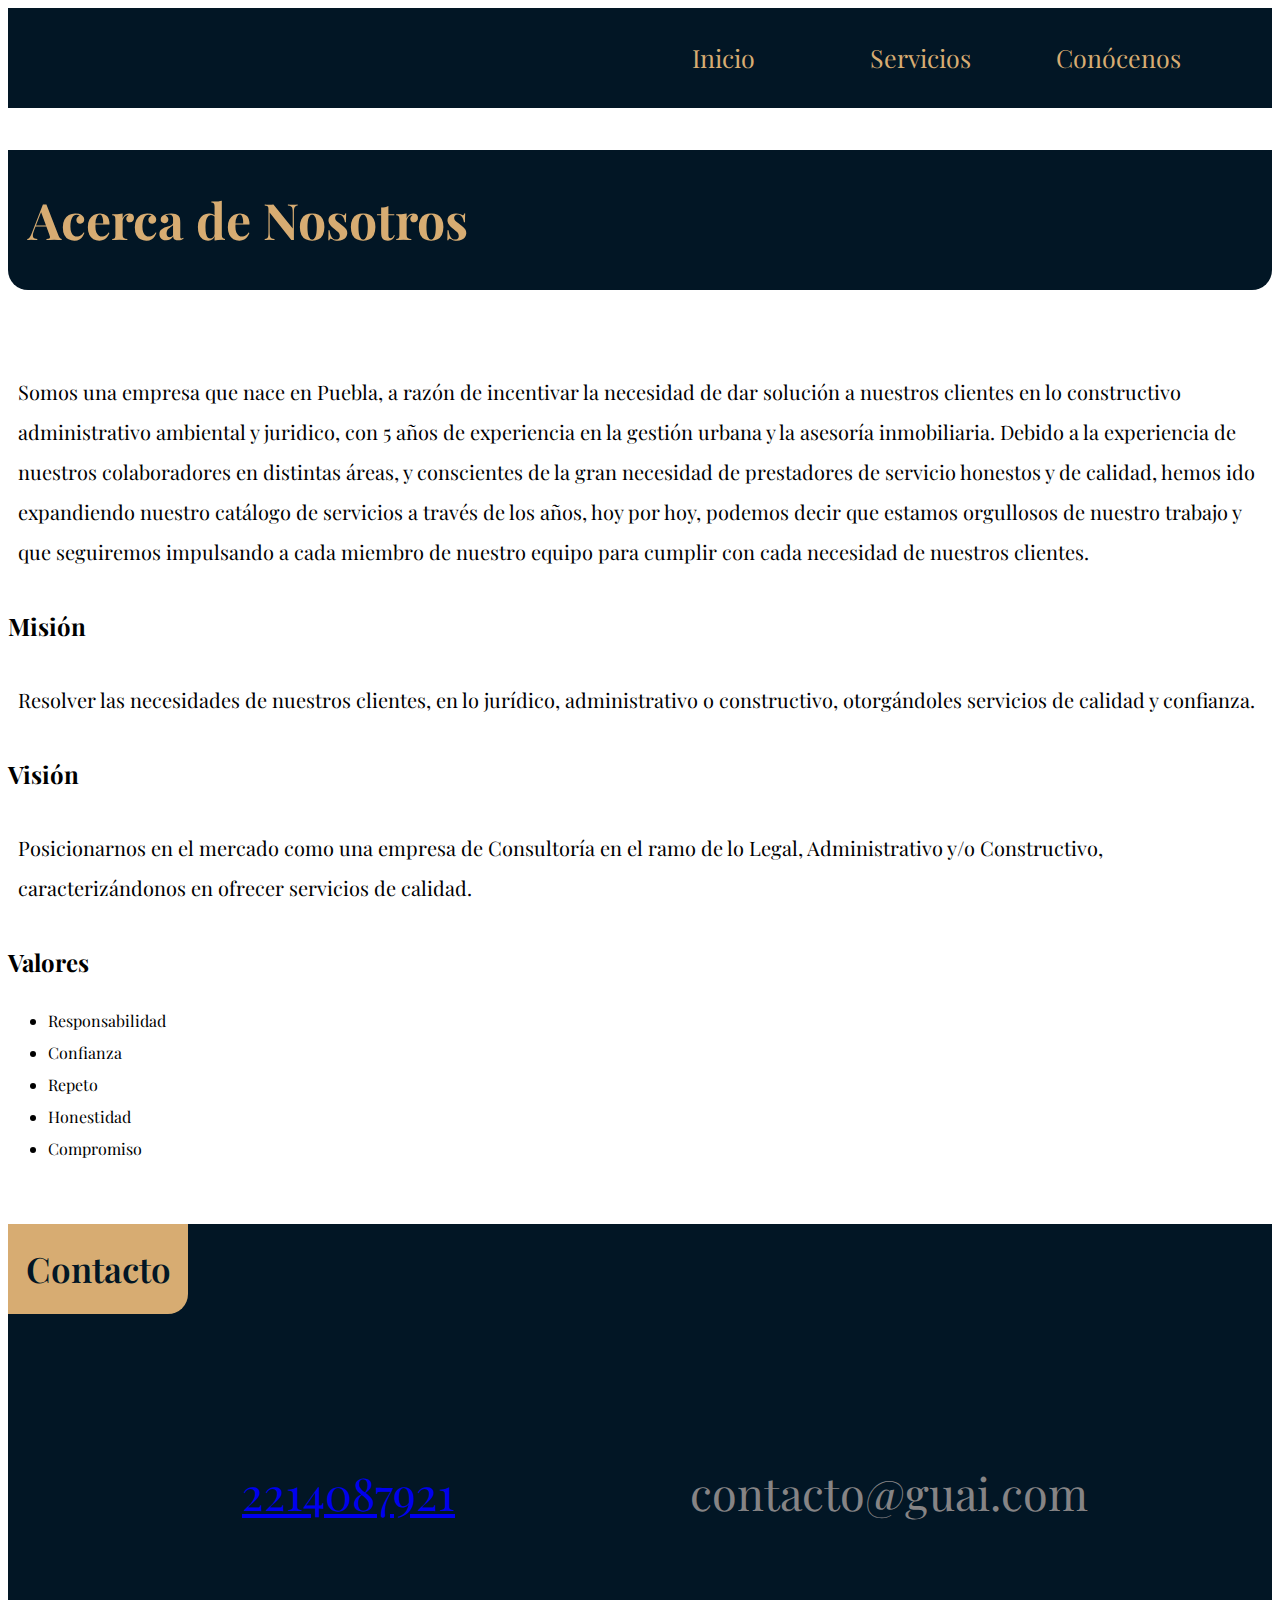
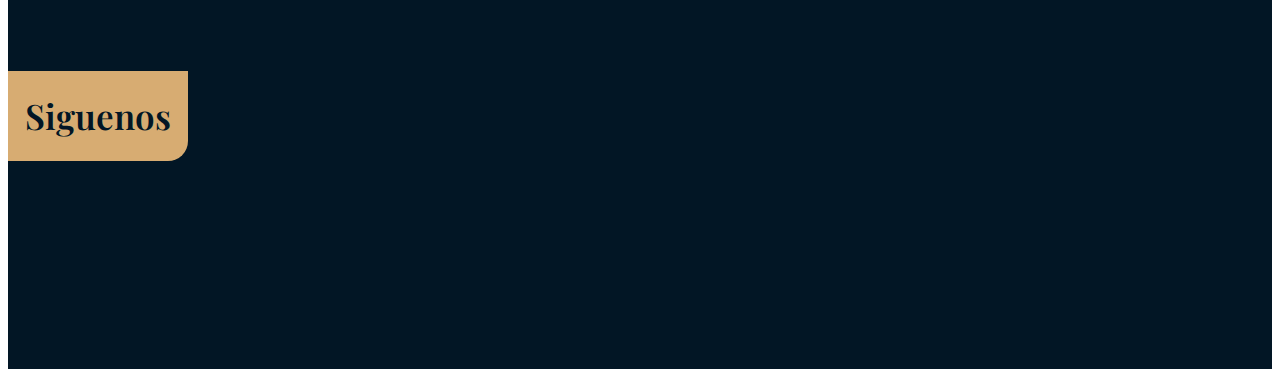
==== conocenos.html @ 185d6999 "primeros textos" ====
<!DOCTYPE html>
<html lang="es">
  <head>
    <meta charset="UTF-8" />
    <meta http-equiv="X-UA-Compatible" content="IE=edge" />
    <meta name="viewport" content="width=device-width, initial-scale=1.0" />
    <link rel="shortcut icon" href="img/logo.png" type="image/x-icon" />
    <!-- CSS -->
    <link rel="stylesheet" href="css/normalize.css" />
    <link rel="stylesheet" href="css/style.css" />
    <link rel="stylesheet" href="css/bootstrap.min.css" />
    <link rel="stylesheet" href="css/servicos.css" />
    <!-- Fuentes -->
    <link rel="preconnect" href="https://fonts.gstatic.com" />
    <link
      href="https://fonts.googleapis.com/css2?family=Playfair+Display:ital,wght@0,400;0,700;1,400&display=swap"
      rel="stylesheet"
    />
    <title>G.U.A.I</title>
  </head>
  <body>
    <div class="contenedor">
      <header class="cabezera">
        <div class="logo">
          <img src="img/logoWeb4.png" alt="" />
        </div>
        <div class="navegacion__menu">
          <a href="index.html">Inicio</a>
          <a href="servicios.html">Servicios</a>
          <a href="conocenos.html">Conócenos</a>
        </div>
        <nav class="navegacion">
          <a href="index.html">Inicio</a>
          <a href="servicios.html">Servicios</a>
          <a href="conocenos.html">Conócenos</a>
        </nav>
        <div class="hamburguer">
          <i class="fas fa-bars"></i>
        </div>
      </header>
      <main>
        
        <h2 class="sub-title"> Acerca de Nosotros</h2>
        <section class="acerca-de">
          <article class="acerca-de__article">
            <img class="acerca-de__img" src="img/logo.png" alt="">
            <p class="servicios__texto">
              Somos una empresa que nace en Puebla, a razón de incentivar la necesidad de dar solución a nuestros clientes en lo constructivo administrativo ambiental y juridico, con 5 años de experiencia en la gestión urbana y la asesoría inmobiliaria. Debido a la experiencia de nuestros colaboradores en distintas áreas, y conscientes de la gran necesidad de prestadores de servicio honestos y de calidad, hemos ido expandiendo nuestro catálogo de servicios a través de los años, hoy por hoy, podemos decir que estamos orgullosos de nuestro trabajo y que seguiremos impulsando a cada miembro de nuestro equipo para cumplir con cada necesidad de nuestros clientes. 
            </p>
          </article>
          <article class="acerca-de__article">
            <h2 class="acerca-de__title">Misión</h2>
            <p class="servicios__texto">
              Resolver las necesidades de nuestros clientes, en lo jurídico, administrativo o constructivo, otorgándoles servicios de calidad y confianza. 
            </p>
          </article>
          <article class="acerca-de__article">
            <h2 class="acerca-de__title">Visión</h2>
            <p class="servicios__texto">
              Posicionarnos en el mercado como una empresa de Consultoría en el ramo de lo Legal, Administrativo y/o Constructivo, caracterizándonos en ofrecer servicios de calidad. 
            </p>
          </article>

          <article class="acerca-de__article">
            <h2 class="acerca-de__title">Valores</h2>
            <ul class="acerca-de__ul">
              <li>Responsabilidad</li>
              <li>Confianza</li>
              <li>Repeto</li>
              <li>Honestidad</li>
              <li>Compromiso</li>
            </ul> 
          </article>
        </section>
      </main>
    </div>

    <footer class="footer">
      <div class="footer__contacto">
        <h5 class="footer__title">Contacto</h5>
        <div class="footer__mnsj">
          <div class="contacto-textos">
            <a href="https://wa.me/522214087921" target="_blank">
              <div class="whats">
                <i class="fab fa-whatsapp-square"></i>
                <p>2214087921</p>
              </div>
            </a>
            <div class="email">
              <i class="far fa-envelope"></i>
              <p>contacto@guai.com</p>
            </div>
          </div>
        </div>
        <div class="footer__contacto">
          <h5 class="footer__title">Siguenos</h5>
          <div class="footer__social">
            <a href="https://www.facebook.com/GUAI-100527392201822" target="_blank" id="target"><i class="fab fa-facebook-square"></i></a>
            <a href="https://www.instagram.com/guaigestoria/?hl=es-la" target="_blank"><i class="fab fa-instagram-square"></i></a>
            <a href="https://twitter.com/GUAI14994789" target="_blank"><i class="fab fa-twitter-square"></i></a>
          </div>
        </div>
      </div>
    </footer>

    <script
      src="https://kit.fontawesome.com/b107a8c5ef.js"
      crossorigin="anonymous"
    ></script>
    <script src="js/bootstrap.bundle.min.js"></script>
    <script src="js/app.js"></script>
  </body>
</html>
---- css/style.css ----
:root {
  --funete: "Playfair Display", serif;
  --azul: #393639;
  --grisOscuro: #545154;
  --grisClaro: #868485;
  --cuatro: #b68485;
  --dorado: #d7ac72;
  --fondo: #021625;
}
html {
  box-sizing: border-box;
  font-size: 62.5%; /* 1 rem = 10px */
}
*,
*:before,
*:after {
  box-sizing: inherit;
}

body {
  font-family: var(--fuente);
  font-size: 1.6rem;
  line-height: 2;
}

/* Generales */

/* .contenedor {
   margin: auto;
} */

/* Header */
.cabezera {
  display: grid;
  grid-template-columns: 1fr 1fr;
  align-items: center;
  width: 100%;
  height: 10rem;
  justify-content: space-evenly;
  background-color: rgba(2, 22, 37, 0.664);
  position: fixed;
  z-index: 25;
}

.logo img {
  width: 12rem;
  margin-left: 3rem;
}

/* menu hamburguesa */
.hamburguer {
  /* display: flex; */
  /*justify-content: flex-end; */
  margin-right: 4rem;
  font-size: 4rem;
  color: #d7ac72;
  position: absolute;
  margin-left: 80%;
}

.navegacion__menu {
  position: fixed;
  /* background-color: #021625c7; */
  background-color: rgba(215, 171, 114, 0.973);
  top: 10rem;
  right: 0rem;
  width: 100%;
  height: 100vh;
  display: flex;
  flex-direction: column;
  align-items: center;
  clip-path: circle(0% at 100% 0);
  transition: ease-in-out 0.5s;
}

.navegacion__menu a {
  font-size: 4rem;
  text-decoration: none;
  color: #021625d8; /* dorado */
  padding: 0;
  /* text-shadow: .2rem .2rem .5rem #b68485; ****here*** */
  /* text-shadow: .5rem .9rem 1rem #393639; */
  text-shadow: 0.2rem 0.2rem 0.9rem #021625;
  font-weight: 700;
  font-family: var(--funete);
  margin-top: 7rem;
}

.navegacion__menu a:hover {
  color: #393639;
  text-shadow: 1rem 1rem 0.5rem #000;
}

.menudos {
  -webkit-clip-path: circle(133.8% at 100% 0);
  clip-path: circle(133.8% at 100% 0);
}

.navegacion {
  display: none;
}

@media (min-width: 768px) {
  .logo {
    margin-left: 7rem;
  }
  .hamburguer {
    display: none;
  }
  .navegacion {
    display: grid;
    grid-template-columns: repeat(3, 1fr);
    justify-items: center;
    gap: 3rem;
    margin-right: 7rem;
  }

  .navegacion>a {
    color: #d7ac72;
    font-size: 2.5rem;
    text-decoration: none;
  } 

  .navegacion>a:hover {
    color: var(--grisClaro);
  }
    
}


/* Carrusel */
.carousel img {
  height: 100vh;
}

.carousel__textos {
  position: absolute;
  top: 20rem;
  display: grid;
  grid-template-rows: 1fr 1fr;
  text-align: center;
  row-gap: 3rem;
  padding: 2rem;
}
.carousel__title {
  /* position: absolute;
  top: 20rem; */
  font-size: 5rem;
  font-family: var(--funete);
  text-align: center;
  color: #fff;
  text-shadow: 2px 2px 4px var(--fondo);
}

.carousel__texto {
  color: #fff;
  font-size: 3rem;
  text-align: center;
}

@media (min-width: 500px) {
  .carousel__textos {
    padding: 0 10rem 0 10rem;
  }
    
}

@media (min-width: 760px) {
    .carousel__textos {
      padding: 0rem 20rem 0rem 15rem;
    }
}

@media (min-width: 990px) {
  .carousel__textos {
    padding: 8rem 20rem 0rem 30rem;
    text-align: center;
  }
    
}

/* Cards SERVICIOS */
.contenedor-main {
  /* max-width: 120rem; */
  margin: auto;
  font-family: var(--funete);
}
.sub-title {
  color: var(--dorado);
  font-size: 5rem;
  padding: 2rem;
  background-color: var(--fondo);
  border-radius: 0px 0px 2rem 2rem;
  margin-bottom: 2rem;
}

.cards {
  /* contenedor de la sección */
  max-width: 120rem;
  margin: auto;
  text-align: center;
  padding-bottom: 3rem;
}

.cards__contenedor {
  display: flex;
  flex-wrap: wrap;
  gap: 2rem;
}

.cards__card {
  width: 30rem;
  margin: auto;
  background-color: #fff;
  border-radius: 1rem;
  box-shadow: 0.5rem 0.5rem 1rem #393639;
}

.cards__icon {
  font-size: 8rem;
  padding: 4rem;
  margin-top: 2rem;
  background-color: #393639;
  color: #d7ac72;
  border-radius: 50%;
}

.card__title {
  background-color: var(--fondo);
  color: var(--dorado);
  border-radius: 3.5rem 0rem 3.5rem;
  height: 5rem;
  margin-top: 2rem;
  padding-top: 1rem;
  font-size: 2.5rem;
}

.card__listas {
  display: grid;
  grid-template-rows: repeat(3, 5rem);
  align-items: center;
  justify-items: center;
  font-size: 2rem;
  padding: 1rem 0rem 2rem 0rem;
  color: var(--grisOscuro);
}

/* resumen */
.resumen {
  background-image: url(../img/fauxels.jpg);
  background-size: cover;
  text-align: center;
}

.sub-title__resumen {
  max-width: 120rem;
  margin: auto;
}

.resumen__contenedor {
  display: flex;
  flex-wrap: wrap;
  align-content: center;
  justify-content: center;
  gap: 2rem;
}

.resumen__item {
  width: 30rem;
  font-size: 10rem;
  color: #fff;
  text-shadow: 0.5rem 0.5rem 1rem #393639;
}

.resumen__item:hover {
    color: var(--dorado);
}

.resumen__item p {
  font-size: 3rem;
  font-weight: 600;
  text-shadow: 0.5rem 0.5rem 1rem #393639;
}

/* Nuestros clientes */
.clientes {
    max-width: 120rem;
    margin: auto;
}

.clientes__cards {
  display: flex;
  flex-wrap: wrap;
  margin: 3rem;
  gap: 2rem;
}

.cliente__card {
  display: grid;
  grid-template-columns: 1fr 3fr;
  justify-content: center;
  width: 37rem;
  margin: auto;
  border-radius: 1rem;
  box-shadow: 0.5rem 0.5rem 1rem #393639;
  text-align: center;
}

.cliente__foto {
  width: 15rem;
  border-radius: 50%;
  margin: 1rem;
  border: 5px solid #d7ac72;
  align-items: center;
}

.cliente__nombre {
  color: #d7ac72;
  background-color: #021625;
  font-size: 2.5rem;
  padding: 1rem;
  border-radius: 0 1rem 0 1rem;
}

.cliente__opinion {
  font-size: 2rem;
}

.cliente__opinion span {
  color: #d7ac72;
  font-weight: bold;
}
/* FOOTER */
.footer {
  background-color: var(--fondo);
  color: #fff;
  font-size: 5rem;
}

/* .footer__contacto {
  
} */

.footer__title {
  width: 18rem;
  font-size: 3.5rem;
  padding: 1rem;
  background-color: #d7ac72;
  color: var(--fondo);
  font-weight: 600;
  text-align: center;
  border-radius: 0 0 2rem;
}

.footer__social {
  display: flex;
  flex-wrap: wrap;
  align-content: center;
  justify-content: space-evenly;
  gap: 4rem;
  height: 15rem;
}

.footer__social i{
  color: var(--grisClaro);
  font-size: 8rem;
}

.footer__social i:hover,
.whats:hover,
.email:hover {
  color: var(--dorado);
} 

.footer__mnsj {
  display: grid;
  /* grid-template-columns: 1fr 1fr; */
  font-size: 4rem;
  align-items: center;
  justify-content: center;
  gap: 2rem;
  color: var(--grisClaro);
  padding: 3rem;
  font-size: 4.5rem;
  text-align: center;
} 

.footer__mnsj i {
  font-size: 7rem;
  padding: 0;
  margin: 0;
}


@media (min-width: 500px) {
  .footer__social i{
    font-size: 10rem;
  }

  .whats,
  .email {
    display: flex;
    flex-direction: row;
    gap: 5rem;
  }
}

@media (min-width: 975px) {
  .contacto-textos {
    display: grid;
    grid-template-columns: 1fr 1fr;
  }
    
}
/* .navegacion {
    para pantallas grandes
    display: flex;    
    flex-direction: column;
} */

/* .navegacion a {
    text-decoration: none;
    font-size: 2rem;
    color: var(--grisOscuro);
} */
---- css/servicos.css ----
:root {
  --funete: "Playfair Display", serif;
  --azul: #393639;
  --grisOscuro: #545154;
  --grisClaro: #868485;
  --cuatro: #b68485;
  --dorado: #d7ac72;
  --fondo: #021625;
}

body{
    font-family: var(--funete);
}

.main-servicios {
    max-width: 120rem;
    margin: auto;
}
.cabezera {
    position: relative;
    background-color: var(--fondo);
}

.resumen__item>a  {
    color: #fff;
    text-shadow: .2rem .2rem 1rem #d7ac72;
}

.resumen__item>a:hover {
    color: var(--dorado);
}

.resumen__item--p {
    text-decoration: none;
}
.servicios {
    display: grid;
    /* grid-template-rows: 1fr 2fr 1fr 1fr; */
    justify-items: center;
    align-items: center;
    gap: 2rem;
    color: var(--grisOscuro);
    text-align: center;
}


.servicios__titulo {
    font-size: 4rem;
}

.servicios__img {
    width: 80%;
  /*   height: 60vh; */
    border-radius: .5rem;
    box-shadow: .5rem .5rem 2rem #021625;
}

.servicios__texto {
    font-size: 2rem;
    padding: 1rem;
}

.resumen_lista li{
    font-size: 2rem;
    margin:  2rem;
}

.btn__contacto {
    background-color: var(--fondo);
    font-size: 2.5rem;
    color: #868485;
    width: 20rem;
    padding: 2rem;
    margin-bottom: 2rem;
    /* border-bottom: .5rem solid #393639; */
    box-shadow: .5rem .5rem .5rem #999;
    border-radius: 1rem;
}

.btn__contacto>a {
    text-decoration: none;
    color: var(--grisClaro);
}

.btn__contacto>a:hover{
    color: #d7ac72;
    
}

.line {
    height: 1rem;
    width: 30rem;
    margin: 3rem auto;
}

@media (min-width: 768px) {
    .servicios {
        grid-template-columns: 1fr 1fr;
    }
    .servicios__img {
        grid-column: 1 /2;
        grid-row: 1 / 4;
    }

    .btn__contacto {
        grid-column: 2 / 3;
    }
}
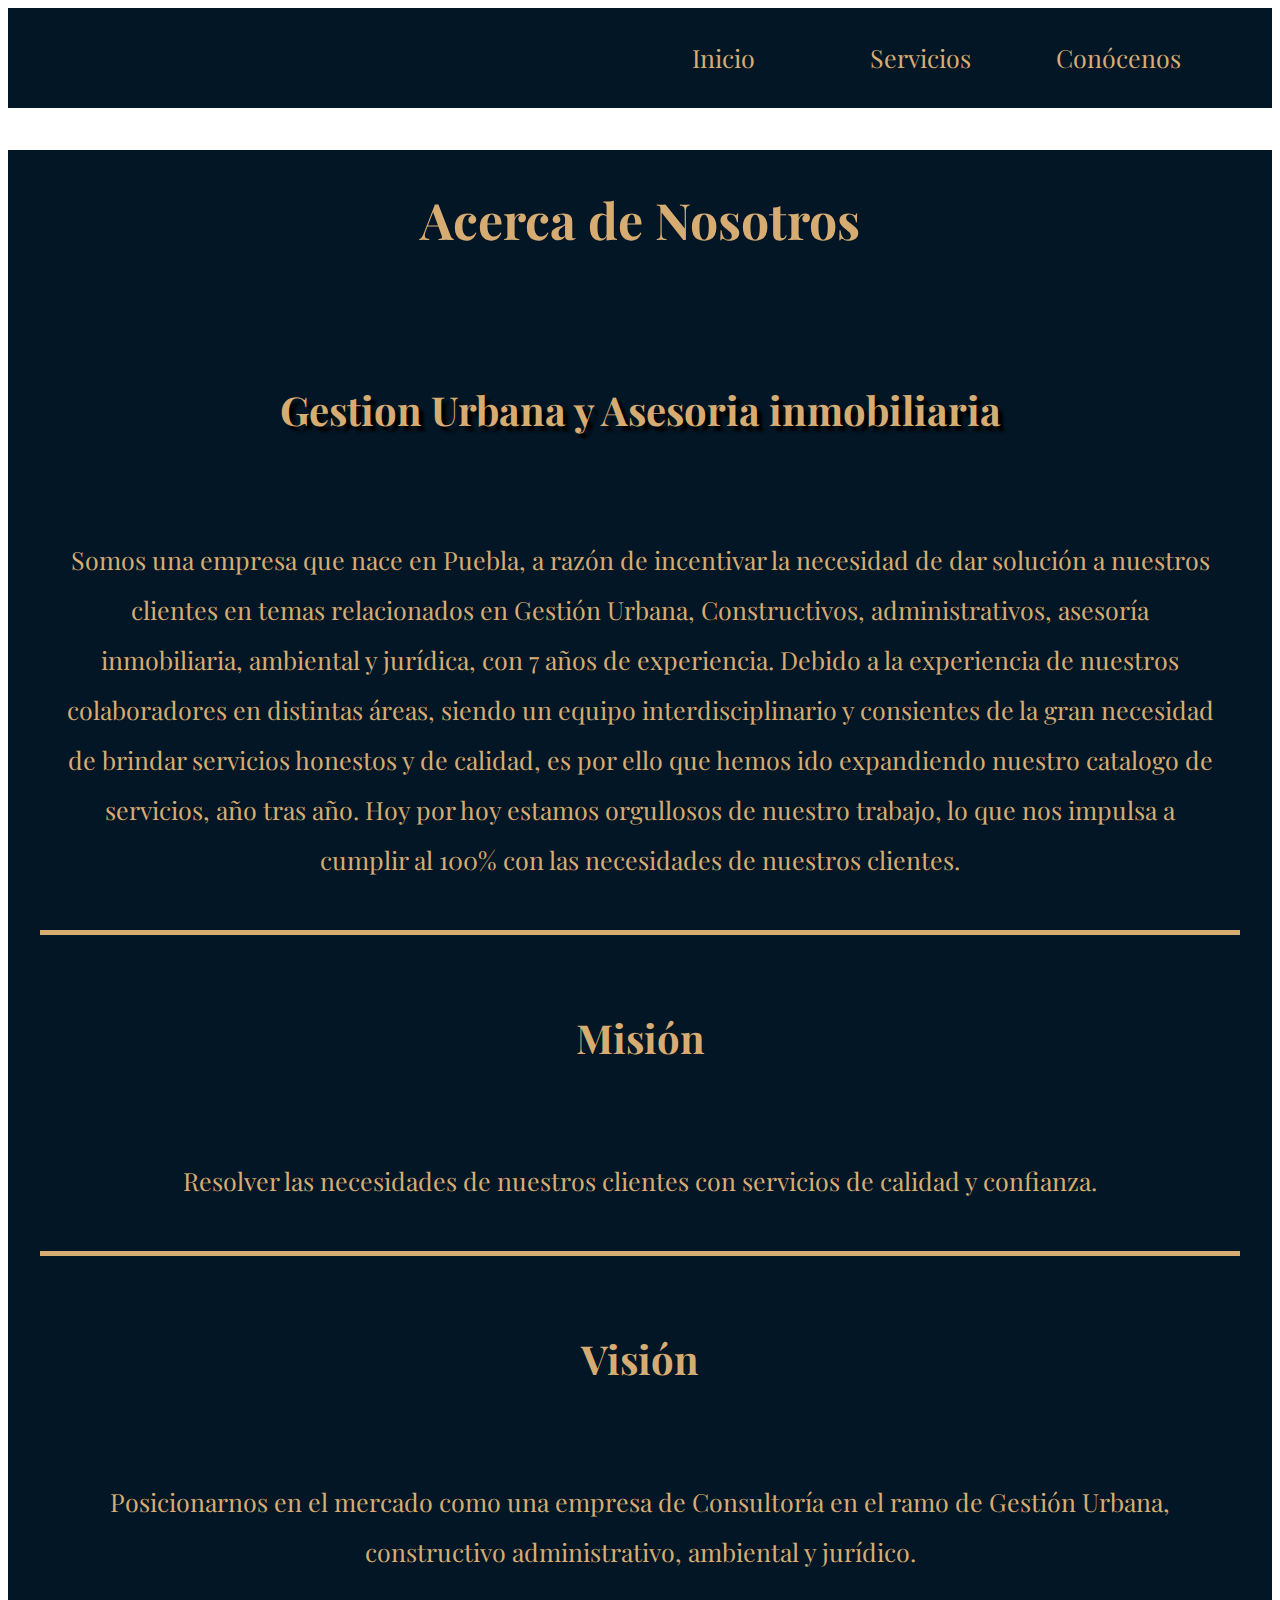
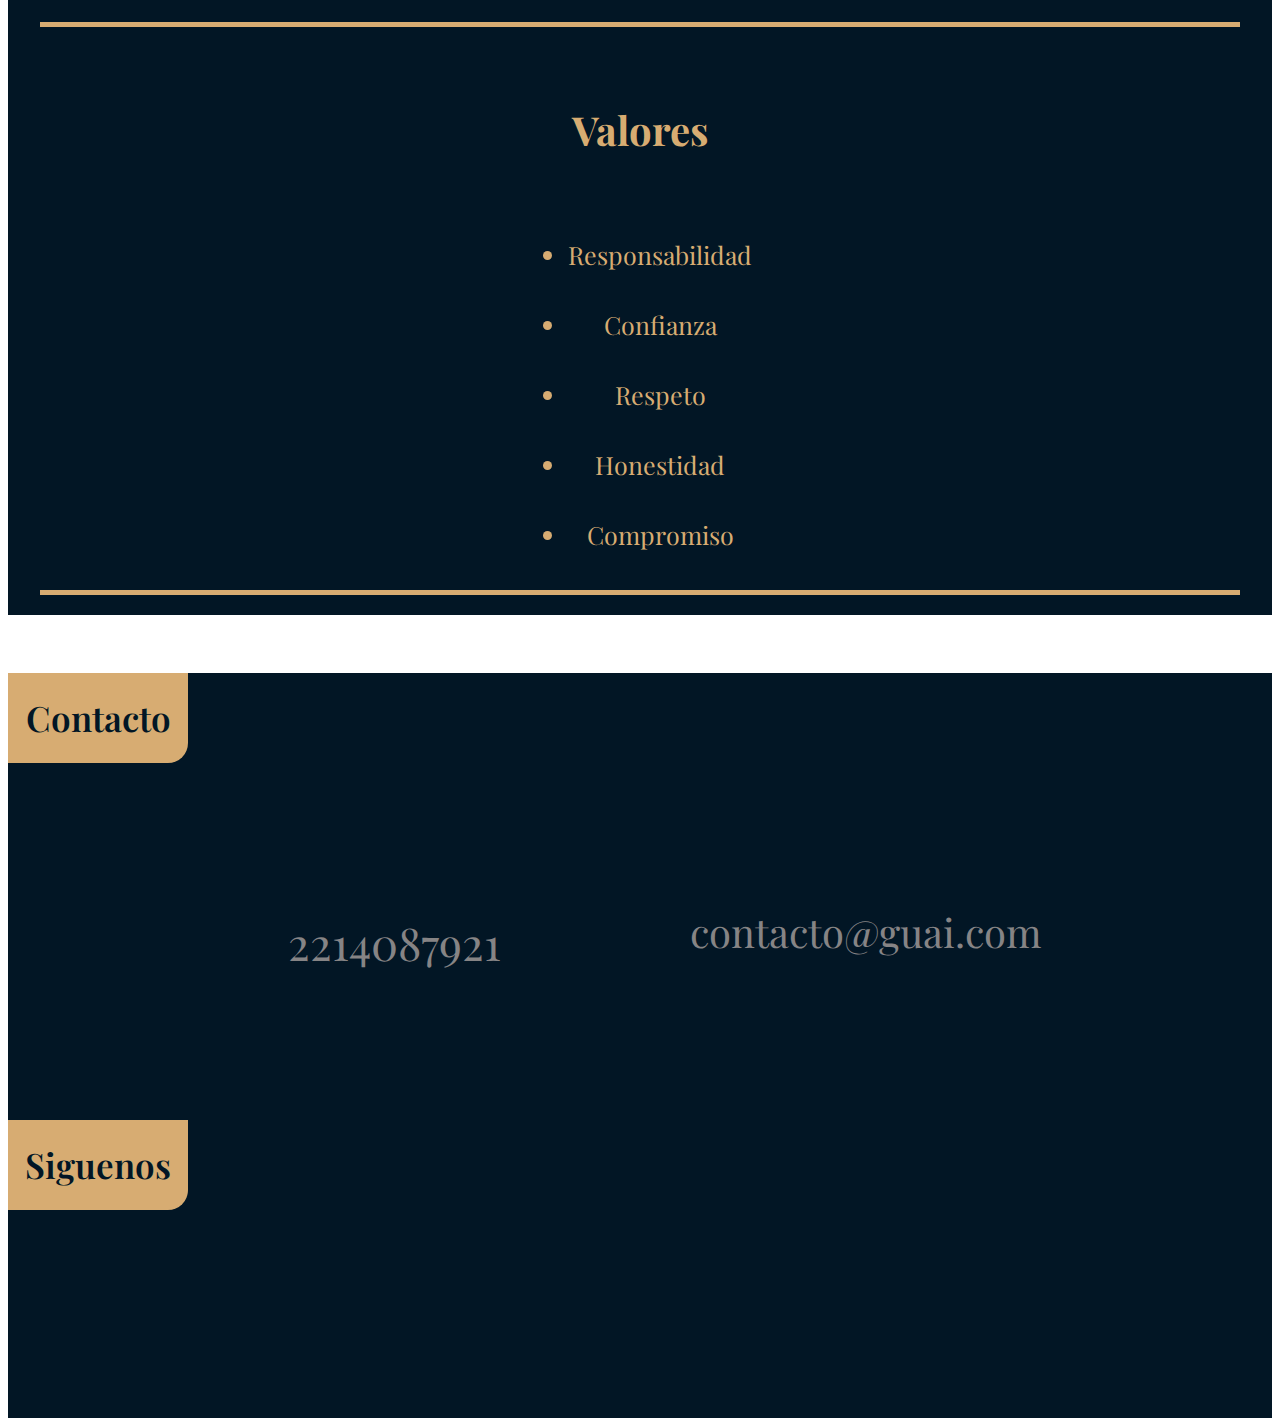
==== commit 2f91f84b: "actualización conocenos" ====
--- a/conocenos.html
+++ b/conocenos.html
@@ -38,26 +38,29 @@
           <i class="fas fa-bars"></i>
         </div>
       </header>
-      <main>
+
+      <main class="contenedor_acercade">  
         
         <h2 class="sub-title"> Acerca de Nosotros</h2>
+       
         <section class="acerca-de">
           <article class="acerca-de__article">
             <img class="acerca-de__img" src="img/logo.png" alt="">
+            <h2 class=" detalles">Gestion Urbana y Asesoria inmobiliaria</h2>
             <p class="servicios__texto">
-              Somos una empresa que nace en Puebla, a razón de incentivar la necesidad de dar solución a nuestros clientes en lo constructivo administrativo ambiental y juridico, con 5 años de experiencia en la gestión urbana y la asesoría inmobiliaria. Debido a la experiencia de nuestros colaboradores en distintas áreas, y conscientes de la gran necesidad de prestadores de servicio honestos y de calidad, hemos ido expandiendo nuestro catálogo de servicios a través de los años, hoy por hoy, podemos decir que estamos orgullosos de nuestro trabajo y que seguiremos impulsando a cada miembro de nuestro equipo para cumplir con cada necesidad de nuestros clientes. 
+              Somos una empresa que nace en Puebla, a razón de incentivar la necesidad de dar solución a nuestros clientes en temas relacionados en Gestión Urbana, Constructivos, administrativos, asesoría inmobiliaria, ambiental y jurídica, con 7 años de experiencia. Debido a la experiencia de nuestros colaboradores en distintas áreas, siendo un equipo interdisciplinario y consientes de la gran necesidad de brindar servicios honestos y de calidad, es por ello que hemos ido expandiendo nuestro catalogo de servicios, año tras año. Hoy por hoy estamos orgullosos de nuestro trabajo, lo que nos impulsa a cumplir al 100% con las necesidades de nuestros clientes. 
             </p>
           </article>
           <article class="acerca-de__article">
             <h2 class="acerca-de__title">Misión</h2>
             <p class="servicios__texto">
-              Resolver las necesidades de nuestros clientes, en lo jurídico, administrativo o constructivo, otorgándoles servicios de calidad y confianza. 
+              Resolver las necesidades de nuestros clientes con servicios de calidad y confianza. 
             </p>
           </article>
           <article class="acerca-de__article">
             <h2 class="acerca-de__title">Visión</h2>
             <p class="servicios__texto">
-              Posicionarnos en el mercado como una empresa de Consultoría en el ramo de lo Legal, Administrativo y/o Constructivo, caracterizándonos en ofrecer servicios de calidad. 
+              Posicionarnos en el mercado como una empresa de Consultoría en el ramo de Gestión Urbana, constructivo administrativo, ambiental y jurídico. 
             </p>
           </article>
 
@@ -66,7 +69,7 @@
             <ul class="acerca-de__ul">
               <li>Responsabilidad</li>
               <li>Confianza</li>
-              <li>Repeto</li>
+              <li>Respeto</li>
               <li>Honestidad</li>
               <li>Compromiso</li>
             </ul> 
--- a/css/style.css
+++ b/css/style.css
@@ -18,7 +18,7 @@
 }
 
 body {
-  font-family: var(--fuente);
+  font-family: "Playfair Display", serif;
   font-size: 1.6rem;
   line-height: 2;
 }
@@ -40,6 +40,7 @@
   background-color: rgba(2, 22, 37, 0.664);
   position: fixed;
   z-index: 25;
+  font-family: "Playfair Display", serif;
 }
 
 .logo img {
@@ -154,7 +155,7 @@
 
 .carousel__texto {
   color: #fff;
-  font-size: 3rem;
+  font-size: 2rem;
   text-align: center;
 }
 
@@ -192,6 +193,7 @@
   background-color: var(--fondo);
   border-radius: 0px 0px 2rem 2rem;
   margin-bottom: 2rem;
+  text-align: center;
 }
 
 .cards {
@@ -252,6 +254,13 @@
   text-align: center;
 }
 
+.resumen--servicios {
+  background-image: url(../img/savvas.jpg);
+  background-size: cover;
+  background-position: 50%;
+  text-align: center;
+}
+
 .sub-title__resumen {
   max-width: 120rem;
   margin: auto;
@@ -263,6 +272,7 @@
   align-content: center;
   justify-content: center;
   gap: 2rem;
+  padding: 5rem 0rem;
 }
 
 .resumen__item {
@@ -306,6 +316,13 @@
   text-align: center;
 }
 
+@media (min-width: 900px) {
+  .cliente__card {
+    width: 50rem;
+  }
+    
+}
+
 .cliente__foto {
   width: 15rem;
   border-radius: 50%;
@@ -340,6 +357,9 @@
 /* .footer__contacto {
   
 } */
+.footer {
+  font-family: var(--funete);
+}
 
 .footer__title {
   width: 18rem;
@@ -366,6 +386,9 @@
   font-size: 8rem;
 }
 
+.email {
+  font-size: 4rem;
+}
 .footer__social i:hover,
 .whats:hover,
 .email:hover {
@@ -391,6 +414,10 @@
   margin: 0;
 }
 
+.contacto-textos a {
+  text-decoration: none;
+  color: var(--grisClaro);
+}
 
 @media (min-width: 500px) {
   .footer__social i{
@@ -405,12 +432,11 @@
   }
 }
 
-@media (min-width: 975px) {
+@media (min-width: 968px) {
   .contacto-textos {
     display: grid;
     grid-template-columns: 1fr 1fr;
   }
-    
 }
 /* .navegacion {
     para pantallas grandes
@@ -423,3 +449,91 @@
     font-size: 2rem;
     color: var(--grisOscuro);
 } */
+
+
+/* Acerca de */
+
+.contenedor_acercade {
+  background: #021625;
+  padding-bottom:  2rem;
+}
+.acerca-de {
+  max-width: 120rem;
+  margin: auto;
+  /* background-image: url(../img/edificio.png); */
+  /* background-position: center center;
+  background-attachment: fixed;
+  background-size: 100% 130%;
+  background-position: 50% -17%; */
+}
+.acerca-de__article {
+  display: grid;
+  row-gap: 1rem;
+  justify-items:  center;
+  color: var(--dorado);
+  text-align: center;
+  padding: 1rem;
+  border-bottom: .5rem solid  #d7ac72;
+  /* background-color: rgba(255, 255, 255, 0.514); */
+}
+
+/* .acerca-de__article:last-of-type {
+  border: none;
+}  */
+.acerca-de__img {
+  width: 60%;
+  box-shadow: 1rem  1rem 1rem #000;
+}
+
+/* .acerca-de__img:hover {
+  width: 400px;
+} */
+
+.detalles {
+  text-shadow: .5rem .5rem .3rem #000;
+  font-size: 4rem;
+  margin: 2rem;
+  border-radius: 1rem;
+  /* border: .7rem solid #01121f; */
+  /* box-shadow: .7rem .5rem .5rem  #01121f; */
+  padding: 2rem;
+}
+.acerca-de__title {
+  font-size: 4rem;
+  padding-top: 2rem;
+}
+
+.acerca-de__article h2 {
+  /* color: #021625; */
+  color: #d7ac72;
+  /* text-shadow: .5rem .5rem .5rem #021625; */
+}
+
+.acerca-de__ul {
+  display: grid;
+  gap: 2rem;
+  margin-bottom: 2rem;
+}
+
+.acerca-de__ul>li {
+  font-size: 2.5rem;
+}
+
+@media (min-width: 568px) {
+    .acerca-de__img {
+      width: 30%;
+    }
+}
+
+@media (min-width: 768px) {
+  /* .acerca-de__img {
+    width: 30%;
+  } */
+
+  .acerca-de__article p {
+    font-size: 2.5rem;
+  }
+}
+
+
+
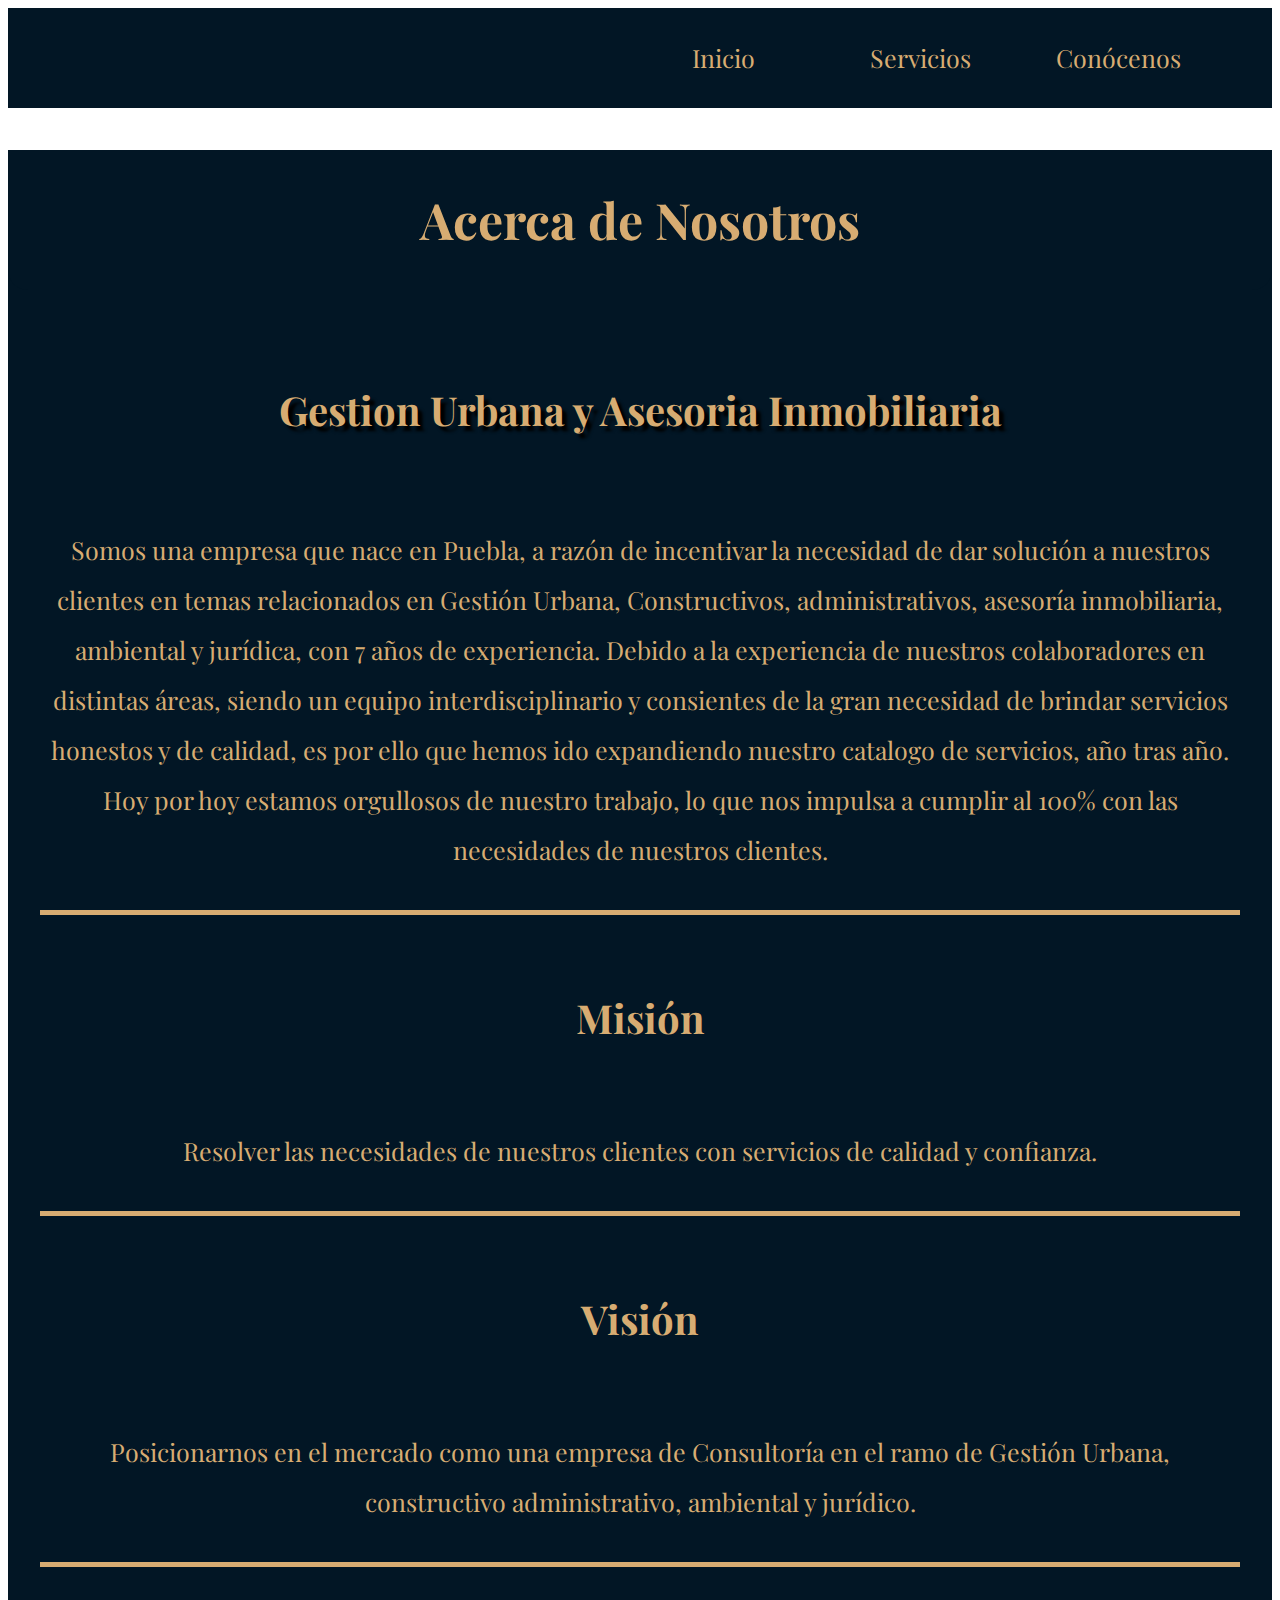
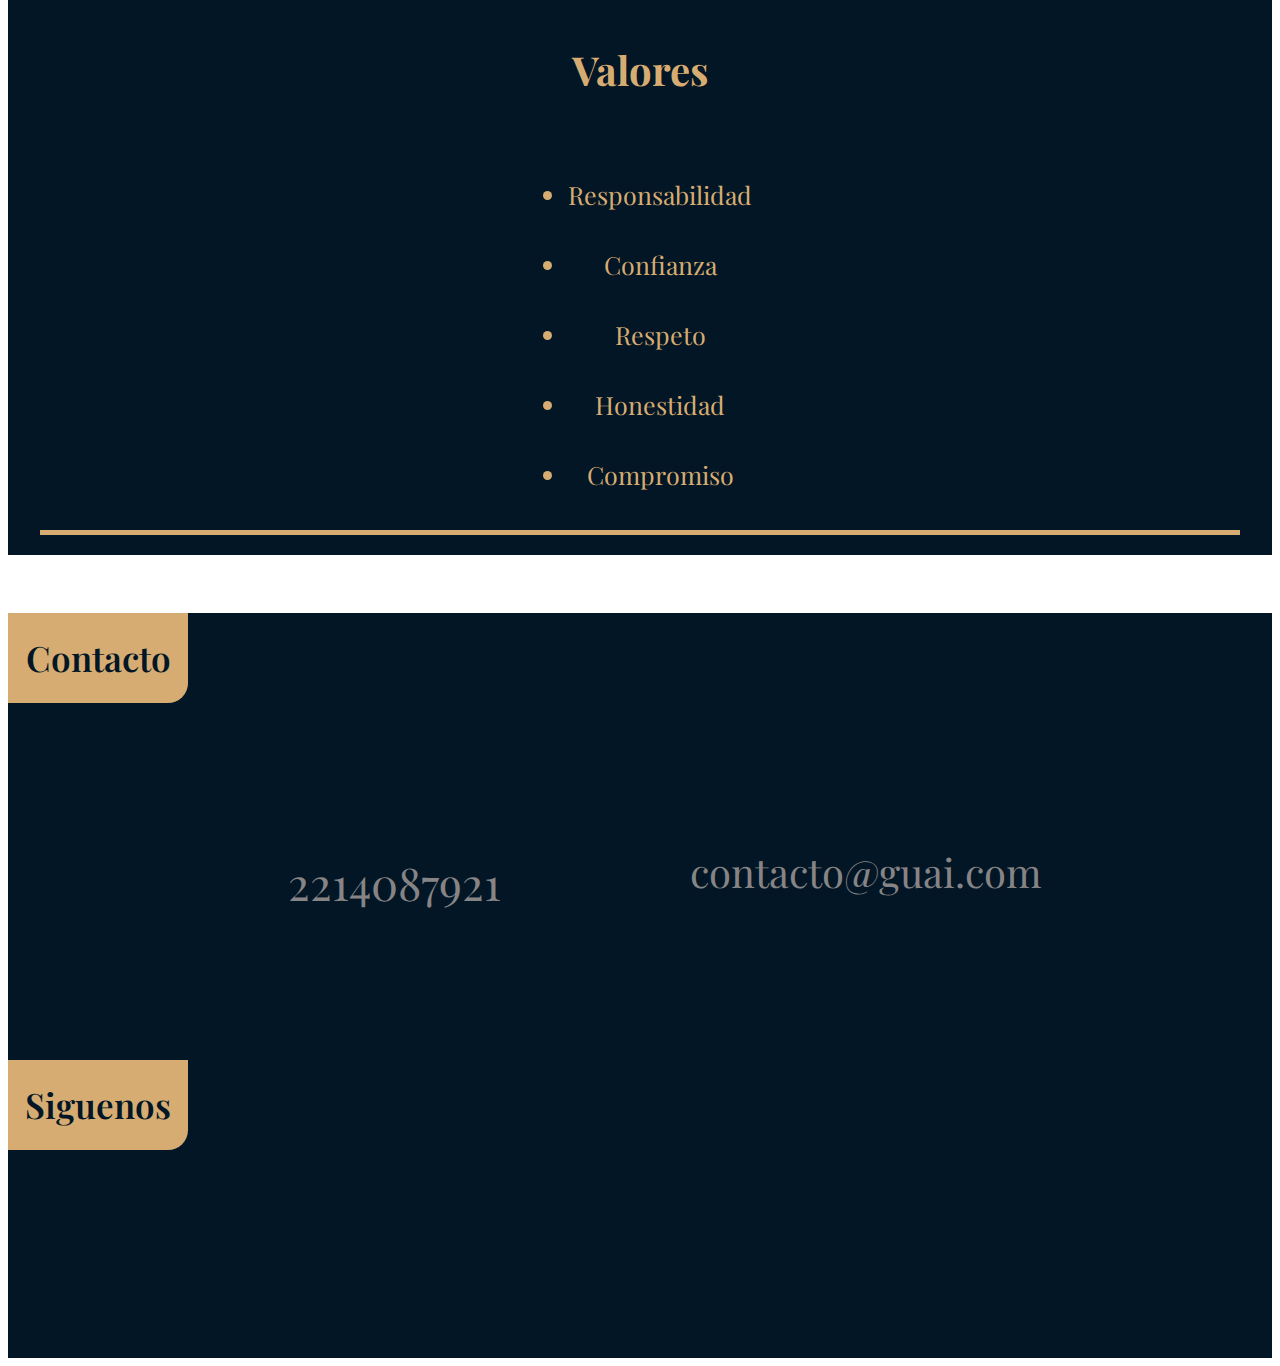
==== commit 2b3b98db: "actualizacion de inicio y servicios" ====
--- a/conocenos.html
+++ b/conocenos.html
@@ -46,7 +46,7 @@
         <section class="acerca-de">
           <article class="acerca-de__article">
             <img class="acerca-de__img" src="img/logo.png" alt="">
-            <h2 class=" detalles">Gestion Urbana y Asesoria inmobiliaria</h2>
+            <h2 class=" detalles">Gestion Urbana y Asesoria Inmobiliaria</h2>
             <p class="servicios__texto">
               Somos una empresa que nace en Puebla, a razón de incentivar la necesidad de dar solución a nuestros clientes en temas relacionados en Gestión Urbana, Constructivos, administrativos, asesoría inmobiliaria, ambiental y jurídica, con 7 años de experiencia. Debido a la experiencia de nuestros colaboradores en distintas áreas, siendo un equipo interdisciplinario y consientes de la gran necesidad de brindar servicios honestos y de calidad, es por ello que hemos ido expandiendo nuestro catalogo de servicios, año tras año. Hoy por hoy estamos orgullosos de nuestro trabajo, lo que nos impulsa a cumplir al 100% con las necesidades de nuestros clientes. 
             </p>
--- a/css/style.css
+++ b/css/style.css
@@ -144,19 +144,37 @@
   padding: 2rem;
 }
 .carousel__title {
-  /* position: absolute;
-  top: 20rem; */
   font-size: 5rem;
   font-family: var(--funete);
   text-align: center;
-  color: #fff;
-  text-shadow: 2px 2px 4px var(--fondo);
+  color: #031e33;
+  text-shadow: 2.5px 2.5px 5px var(--dorado);
 }
 
 .carousel__texto {
-  color: #fff;
+  color: #021625;
   font-size: 2rem;
   text-align: center;
+  font-family: var(--funete);
+}
+
+.carousel_img-logo {
+  width: 20rem;
+  height: 20rem;
+}
+
+.carousel__title--bienvenida {
+  color:  var(--dorado);
+  text-shadow: 4px 4px 2px var(--fondo);
+ /*  font-size: 3rem; */
+  text-align: center;
+}
+
+.carousel__texto--bienvenida {
+  color:  var(--dorado);
+  text-shadow: 4px 4px 2px var(--fondo);
+  font-size: 3rem;
+  font-family: var(--funete);
 }
 
 @media (min-width: 500px) {
--- a/css/servicos.css
+++ b/css/servicos.css
@@ -21,7 +21,7 @@
     background-color: var(--fondo);
 }
 
-.resumen__item>a  {
+.resumen__item a  {
     color: #fff;
     text-shadow: .2rem .2rem 1rem #d7ac72;
 }
@@ -32,6 +32,11 @@
 
 .resumen__item--p {
     text-decoration: none;
+    
+}
+
+.resumen__item--p  p{
+    text-shadow: .2rem .2rem 1rem #d7ac72;
 }
 .servicios {
     display: grid;
@@ -57,12 +62,12 @@
 
 .servicios__texto {
     font-size: 2rem;
-    padding: 1rem;
+   /*  padding: 1rem; */
 }
 
 .resumen_lista li{
     font-size: 2rem;
-    margin:  2rem;
+    margin:  1rem;
 }
 
 .btn__contacto {
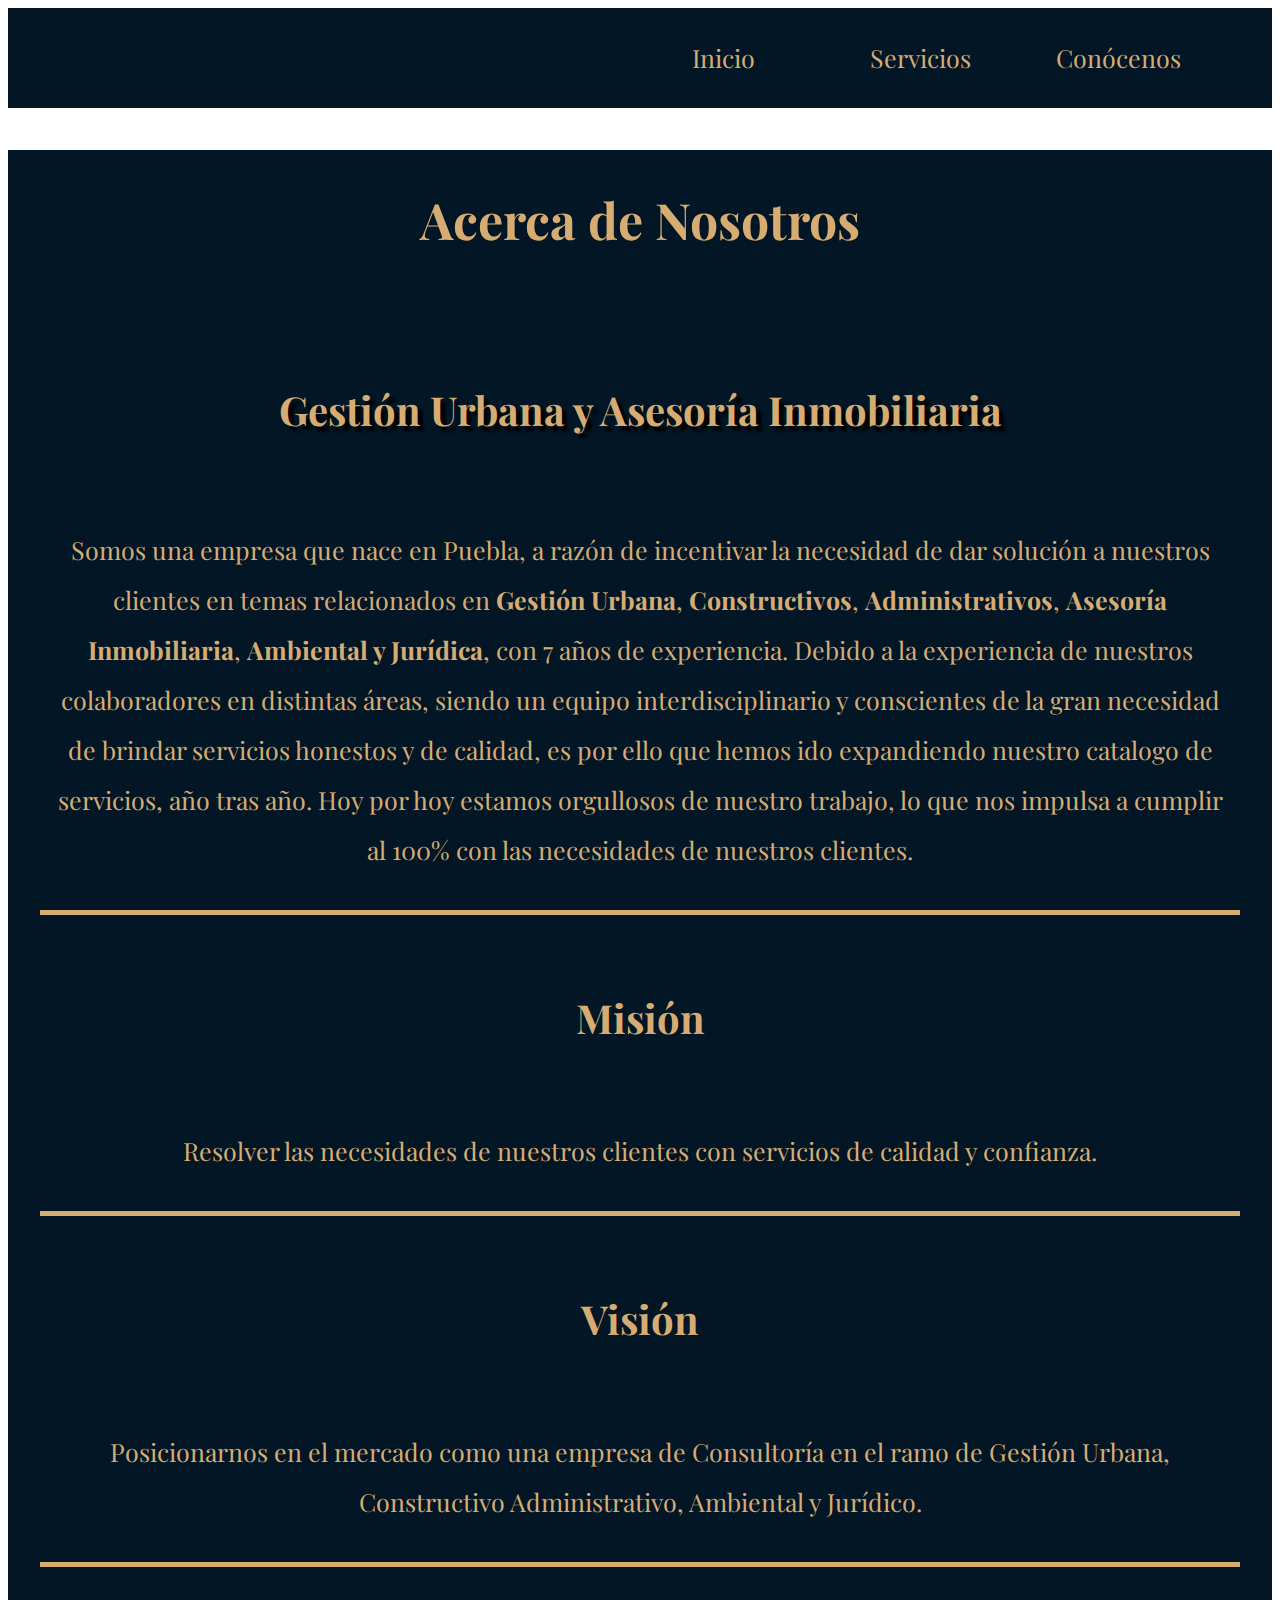
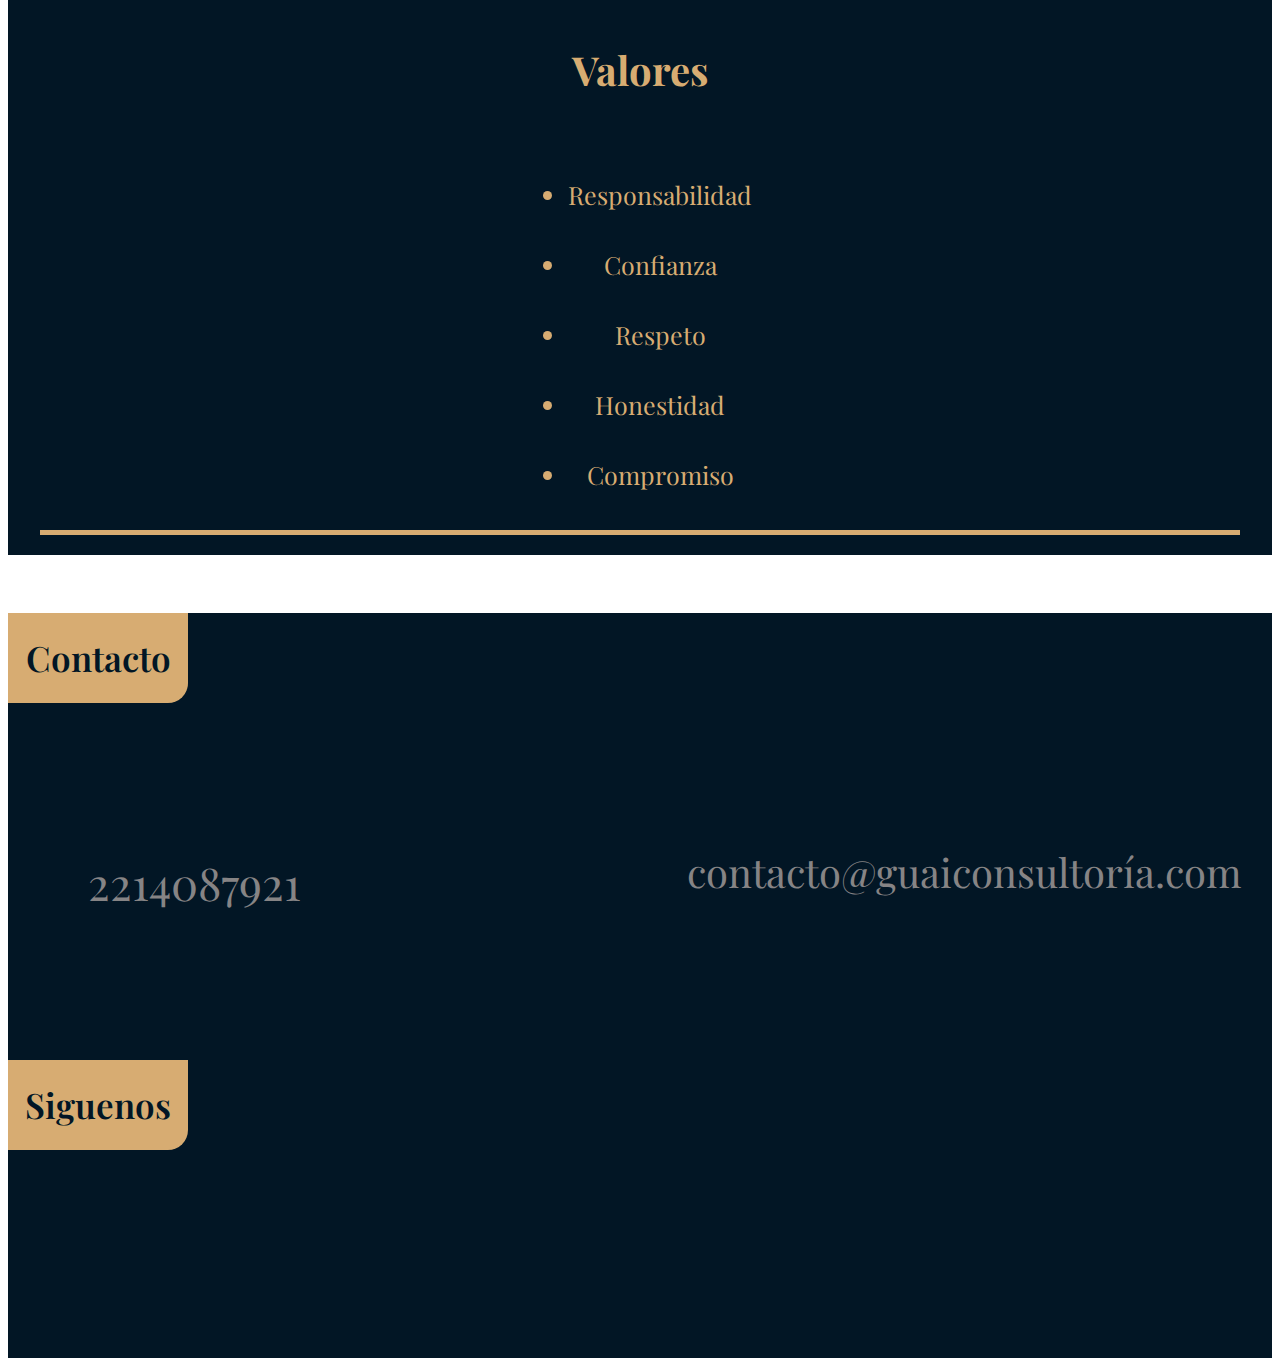
==== commit 78956312: "modificacion del correo" ====
--- a/conocenos.html
+++ b/conocenos.html
@@ -46,9 +46,9 @@
         <section class="acerca-de">
           <article class="acerca-de__article">
             <img class="acerca-de__img" src="img/logo.png" alt="">
-            <h2 class=" detalles">Gestion Urbana y Asesoria Inmobiliaria</h2>
+            <h2 class=" detalles">Gestión Urbana y Asesoría Inmobiliaria</h2>
             <p class="servicios__texto">
-              Somos una empresa que nace en Puebla, a razón de incentivar la necesidad de dar solución a nuestros clientes en temas relacionados en Gestión Urbana, Constructivos, administrativos, asesoría inmobiliaria, ambiental y jurídica, con 7 años de experiencia. Debido a la experiencia de nuestros colaboradores en distintas áreas, siendo un equipo interdisciplinario y consientes de la gran necesidad de brindar servicios honestos y de calidad, es por ello que hemos ido expandiendo nuestro catalogo de servicios, año tras año. Hoy por hoy estamos orgullosos de nuestro trabajo, lo que nos impulsa a cumplir al 100% con las necesidades de nuestros clientes. 
+              Somos una empresa que nace en Puebla, a razón de incentivar la necesidad de dar solución a nuestros clientes en temas relacionados en <strong>Gestión Urbana</strong>, <strong>Constructivos</strong>, <strong>Administrativos</strong>, <strong>Asesoría Inmobiliaria</strong>, <strong>Ambiental y Jurídica</strong>, con 7 años de experiencia. Debido a la experiencia de nuestros colaboradores en distintas áreas, siendo un equipo interdisciplinario y conscientes de la gran necesidad de brindar servicios honestos y de calidad, es por ello que hemos ido expandiendo nuestro catalogo de servicios, año tras año. Hoy por hoy estamos orgullosos de nuestro trabajo, lo que nos impulsa a cumplir al 100% con las necesidades de nuestros clientes. 
             </p>
           </article>
           <article class="acerca-de__article">
@@ -60,7 +60,7 @@
           <article class="acerca-de__article">
             <h2 class="acerca-de__title">Visión</h2>
             <p class="servicios__texto">
-              Posicionarnos en el mercado como una empresa de Consultoría en el ramo de Gestión Urbana, constructivo administrativo, ambiental y jurídico. 
+              Posicionarnos en el mercado como una empresa de Consultoría en el ramo de Gestión Urbana, Constructivo Administrativo, Ambiental y Jurídico. 
             </p>
           </article>
 
@@ -77,7 +77,7 @@
         </section>
       </main>
     </div>
-
+    
     <footer class="footer">
       <div class="footer__contacto">
         <h5 class="footer__title">Contacto</h5>
@@ -91,7 +91,7 @@
             </a>
             <div class="email">
               <i class="far fa-envelope"></i>
-              <p>contacto@guai.com</p>
+              <p>contacto@guaiconsultoría.com</p>
             </div>
           </div>
         </div>
--- a/css/style.css
+++ b/css/style.css
@@ -152,8 +152,8 @@
 }
 
 .carousel__texto {
-  color: #021625;
-  font-size: 2rem;
+  color: var(--dorado) ;
+  font-size: 2.5rem;
   text-align: center;
   font-family: var(--funete);
 }
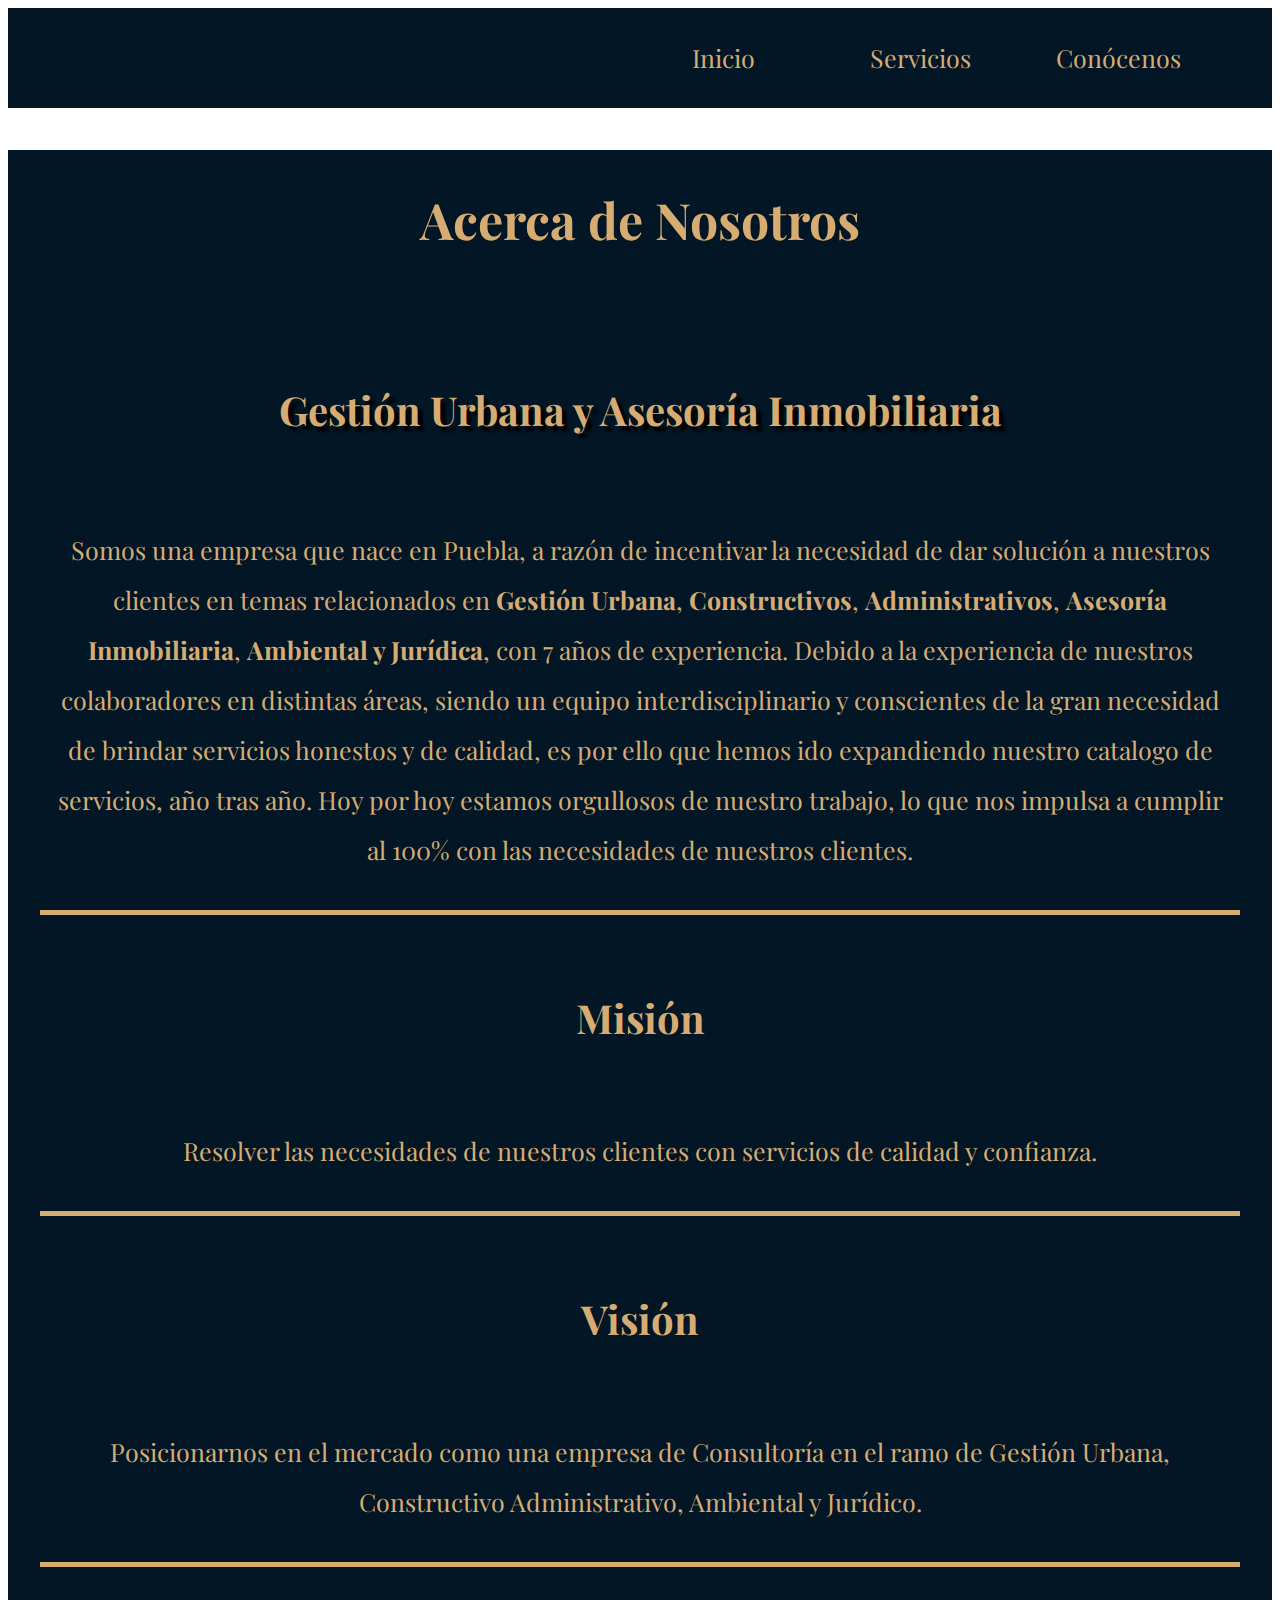
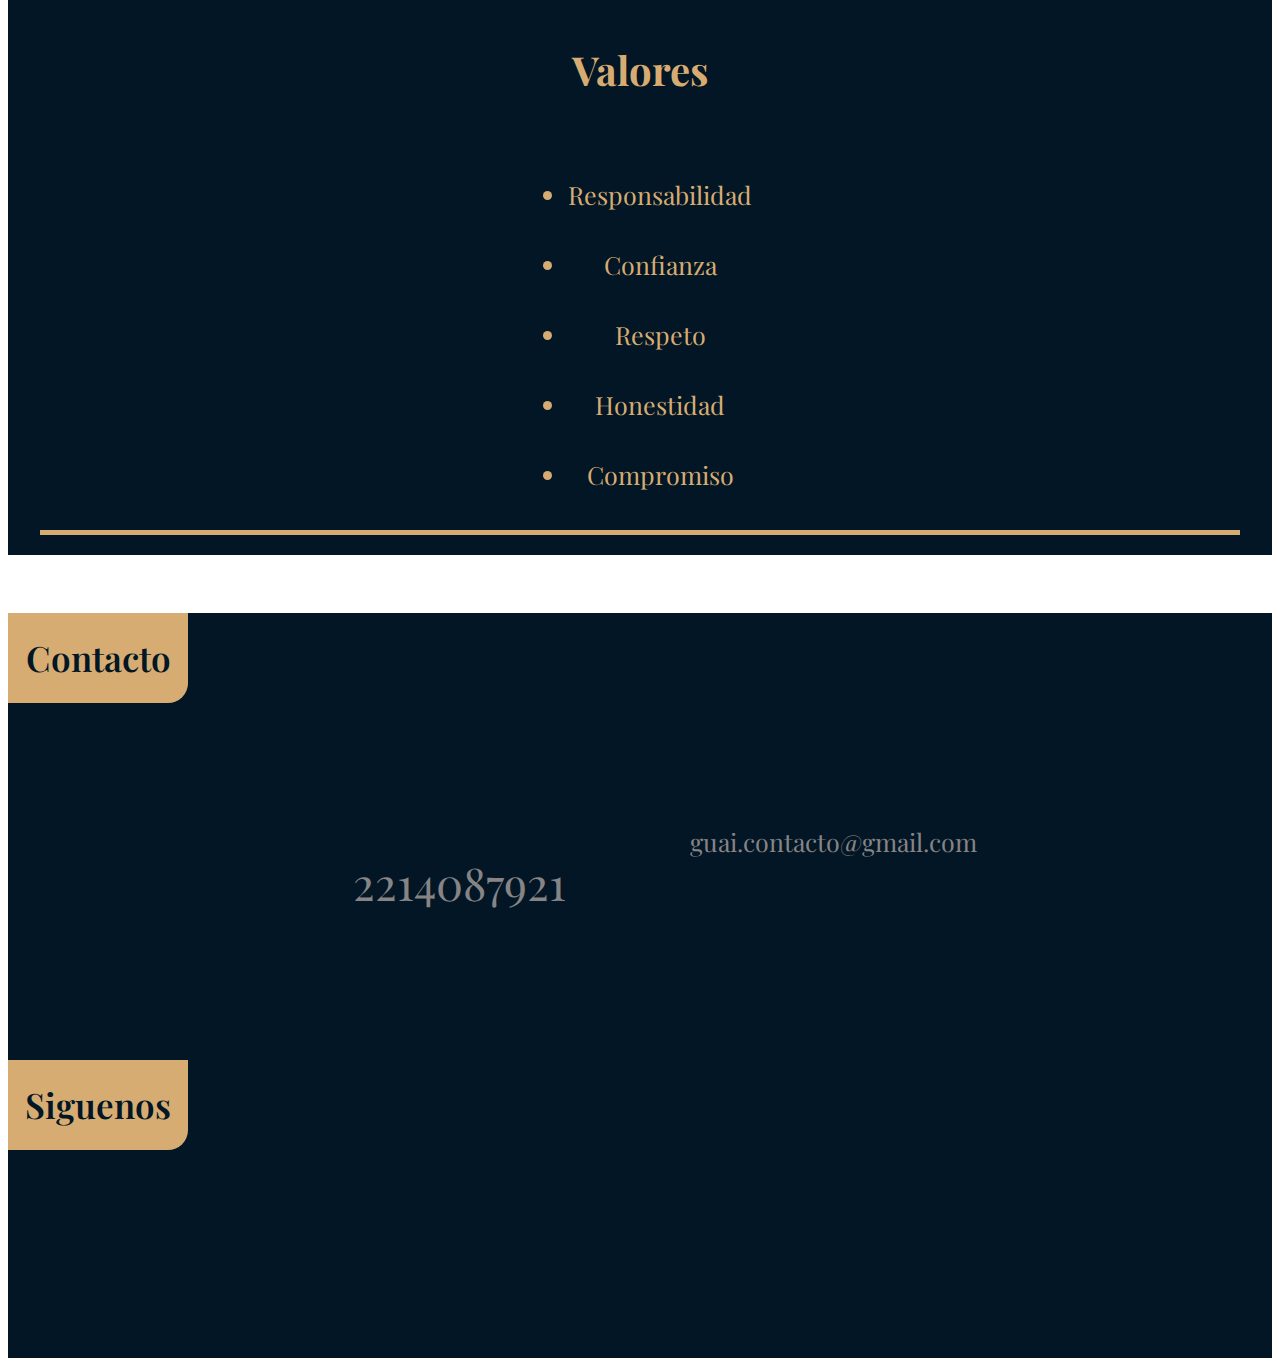
==== commit 0fe69014: "first commit" ====
--- a/conocenos.html
+++ b/conocenos.html
@@ -1,116 +1,126 @@
 <!DOCTYPE html>
 <html lang="es">
-  <head>
-    <meta charset="UTF-8" />
-    <meta http-equiv="X-UA-Compatible" content="IE=edge" />
-    <meta name="viewport" content="width=device-width, initial-scale=1.0" />
-    <link rel="shortcut icon" href="img/logo.png" type="image/x-icon" />
-    <!-- CSS -->
-    <link rel="stylesheet" href="css/normalize.css" />
-    <link rel="stylesheet" href="css/style.css" />
-    <link rel="stylesheet" href="css/bootstrap.min.css" />
-    <link rel="stylesheet" href="css/servicos.css" />
-    <!-- Fuentes -->
-    <link rel="preconnect" href="https://fonts.gstatic.com" />
-    <link
-      href="https://fonts.googleapis.com/css2?family=Playfair+Display:ital,wght@0,400;0,700;1,400&display=swap"
-      rel="stylesheet"
-    />
-    <title>G.U.A.I</title>
-  </head>
-  <body>
-    <div class="contenedor">
-      <header class="cabezera">
-        <div class="logo">
-          <img src="img/logoWeb4.png" alt="" />
-        </div>
-        <div class="navegacion__menu">
-          <a href="index.html">Inicio</a>
-          <a href="servicios.html">Servicios</a>
-          <a href="conocenos.html">Conócenos</a>
-        </div>
-        <nav class="navegacion">
-          <a href="index.html">Inicio</a>
-          <a href="servicios.html">Servicios</a>
-          <a href="conocenos.html">Conócenos</a>
-        </nav>
-        <div class="hamburguer">
-          <i class="fas fa-bars"></i>
-        </div>
-      </header>
 
-      <main class="contenedor_acercade">  
-        
-        <h2 class="sub-title"> Acerca de Nosotros</h2>
-       
-        <section class="acerca-de">
-          <article class="acerca-de__article">
-            <img class="acerca-de__img" src="img/logo.png" alt="">
-            <h2 class=" detalles">Gestión Urbana y Asesoría Inmobiliaria</h2>
-            <p class="servicios__texto">
-              Somos una empresa que nace en Puebla, a razón de incentivar la necesidad de dar solución a nuestros clientes en temas relacionados en <strong>Gestión Urbana</strong>, <strong>Constructivos</strong>, <strong>Administrativos</strong>, <strong>Asesoría Inmobiliaria</strong>, <strong>Ambiental y Jurídica</strong>, con 7 años de experiencia. Debido a la experiencia de nuestros colaboradores en distintas áreas, siendo un equipo interdisciplinario y conscientes de la gran necesidad de brindar servicios honestos y de calidad, es por ello que hemos ido expandiendo nuestro catalogo de servicios, año tras año. Hoy por hoy estamos orgullosos de nuestro trabajo, lo que nos impulsa a cumplir al 100% con las necesidades de nuestros clientes. 
-            </p>
-          </article>
-          <article class="acerca-de__article">
-            <h2 class="acerca-de__title">Misión</h2>
-            <p class="servicios__texto">
-              Resolver las necesidades de nuestros clientes con servicios de calidad y confianza. 
-            </p>
-          </article>
-          <article class="acerca-de__article">
-            <h2 class="acerca-de__title">Visión</h2>
-            <p class="servicios__texto">
-              Posicionarnos en el mercado como una empresa de Consultoría en el ramo de Gestión Urbana, Constructivo Administrativo, Ambiental y Jurídico. 
-            </p>
-          </article>
+<head>
+  <meta charset="UTF-8" />
+  <meta http-equiv="X-UA-Compatible" content="IE=edge" />
+  <meta name="viewport" content="width=device-width, initial-scale=1.0" />
+  <link rel="shortcut icon" href="img/logo.png" type="image/x-icon" />
+  <!-- CSS -->
+  <link rel="stylesheet" href="css/normalize.css" />
+  <link rel="stylesheet" href="css/style.css" />
+  <link rel="stylesheet" href="css/bootstrap.min.css" />
+  <link rel="stylesheet" href="css/servicos.css" />
+  <!-- Fuentes -->
+  <link rel="preconnect" href="https://fonts.gstatic.com" />
+  <link href="https://fonts.googleapis.com/css2?family=Playfair+Display:ital,wght@0,400;0,700;1,400&display=swap"
+    rel="stylesheet" />
+  <title>G.U.A.I</title>
+</head>
 
-          <article class="acerca-de__article">
-            <h2 class="acerca-de__title">Valores</h2>
-            <ul class="acerca-de__ul">
-              <li>Responsabilidad</li>
-              <li>Confianza</li>
-              <li>Respeto</li>
-              <li>Honestidad</li>
-              <li>Compromiso</li>
-            </ul> 
-          </article>
-        </section>
-      </main>
-    </div>
-    
-    <footer class="footer">
-      <div class="footer__contacto">
-        <h5 class="footer__title">Contacto</h5>
-        <div class="footer__mnsj">
-          <div class="contacto-textos">
-            <a href="https://wa.me/522214087921" target="_blank">
-              <div class="whats">
-                <i class="fab fa-whatsapp-square"></i>
-                <p>2214087921</p>
-              </div>
-            </a>
+<body>
+  <div class="contenedor">
+    <header class="cabezera">
+      <div class="logo">
+        <img src="img/logoWeb4.png" alt="" />
+      </div>
+      <div class="navegacion__menu">
+        <a href="index.html">Inicio</a>
+        <a href="servicios.html">Servicios</a>
+        <a href="conocenos.html">Conócenos</a>
+      </div>
+      <nav class="navegacion">
+        <a href="index.html">Inicio</a>
+        <a href="servicios.html">Servicios</a>
+        <a href="conocenos.html">Conócenos</a>
+      </nav>
+      <div class="hamburguer">
+        <i class="fas fa-bars"></i>
+      </div>
+    </header>
+
+    <main class="contenedor_acercade">
+
+      <h2 class="sub-title"> Acerca de Nosotros</h2>
+
+      <section class="acerca-de">
+        <article class="acerca-de__article">
+          <img class="acerca-de__img" src="img/logo.png" alt="">
+          <h2 class=" detalles">Gestión Urbana y Asesoría Inmobiliaria</h2>
+          <p class="servicios__texto">
+            Somos una empresa que nace en Puebla, a razón de incentivar la necesidad de dar solución a nuestros clientes
+            en temas relacionados en <strong>Gestión Urbana</strong>, <strong>Constructivos</strong>,
+            <strong>Administrativos</strong>, <strong>Asesoría Inmobiliaria</strong>, <strong>Ambiental y
+              Jurídica</strong>, con 7 años de experiencia. Debido a la experiencia de nuestros colaboradores en
+            distintas áreas, siendo un equipo interdisciplinario y conscientes de la gran necesidad de brindar servicios
+            honestos y de calidad, es por ello que hemos ido expandiendo nuestro catalogo de servicios, año tras año.
+            Hoy por hoy estamos orgullosos de nuestro trabajo, lo que nos impulsa a cumplir al 100% con las necesidades
+            de nuestros clientes.
+          </p>
+        </article>
+        <article class="acerca-de__article">
+          <h2 class="acerca-de__title">Misión</h2>
+          <p class="servicios__texto">
+            Resolver las necesidades de nuestros clientes con servicios de calidad y confianza.
+          </p>
+        </article>
+        <article class="acerca-de__article">
+          <h2 class="acerca-de__title">Visión</h2>
+          <p class="servicios__texto">
+            Posicionarnos en el mercado como una empresa de Consultoría en el ramo de Gestión Urbana, Constructivo
+            Administrativo, Ambiental y Jurídico.
+          </p>
+        </article>
+
+        <article class="acerca-de__article">
+          <h2 class="acerca-de__title">Valores</h2>
+          <ul class="acerca-de__ul">
+            <li>Responsabilidad</li>
+            <li>Confianza</li>
+            <li>Respeto</li>
+            <li>Honestidad</li>
+            <li>Compromiso</li>
+          </ul>
+        </article>
+      </section>
+    </main>
+  </div>
+
+  <footer class="footer">
+    <div class="footer__contacto">
+      <h5 class="footer__title">Contacto</h5>
+      <div class="footer__mnsj">
+        <div class="contacto-textos">
+          <a href="https://wa.me/522214087921" target="_blank">
+            <div class="whats">
+              <i class="fab fa-whatsapp-square"></i>
+              <p>2214087921</p>
+            </div>
+          </a>
+          <ai href="mailto:guai.contacto@gmail.com">
             <div class="email">
               <i class="far fa-envelope"></i>
-              <p>contacto@guaiconsultoría.com</p>
+              <p>guai.contacto@gmail.com</p>
             </div>
-          </div>
-        </div>
-        <div class="footer__contacto">
-          <h5 class="footer__title">Siguenos</h5>
-          <div class="footer__social">
-            <a href="https://www.facebook.com/GUAI-100527392201822" target="_blank" id="target"><i class="fab fa-facebook-square"></i></a>
-            <a href="https://www.instagram.com/guaigestoria/?hl=es-la" target="_blank"><i class="fab fa-instagram-square"></i></a>
-            <a href="https://twitter.com/GUAI14994789" target="_blank"><i class="fab fa-twitter-square"></i></a>
-          </div>
+            </ai>
         </div>
       </div>
-    </footer>
+      <div class="footer__contacto">
+        <h5 class="footer__title">Siguenos</h5>
+        <div class="footer__social">
+          <a href="https://www.facebook.com/GUAI-100527392201822" target="_blank" id="target"><i
+              class="fab fa-facebook-square"></i></a>
+          <a href="https://www.instagram.com/guaigestoria/?hl=es-la" target="_blank"><i
+              class="fab fa-instagram-square"></i></a>
+          <a href="https://twitter.com/GUAI14994789" target="_blank"><i class="fab fa-twitter-square"></i></a>
+        </div>
+      </div>
+    </div>
+  </footer>
 
-    <script
-      src="https://kit.fontawesome.com/b107a8c5ef.js"
-      crossorigin="anonymous"
-    ></script>
-    <script src="js/bootstrap.bundle.min.js"></script>
-    <script src="js/app.js"></script>
-  </body>
+  <script src="https://kit.fontawesome.com/b107a8c5ef.js" crossorigin="anonymous"></script>
+  <script src="js/bootstrap.bundle.min.js"></script>
+  <script src="js/app.js"></script>
+</body>
+
 </html>--- a/css/style.css
+++ b/css/style.css
@@ -365,6 +365,36 @@
   color: #d7ac72;
   font-weight: bold;
 }
+
+/* Flotante */
+.flotante{
+  display: none;
+   font-size: 5rem;
+   position: fixed; 
+    right: 2.5rem;
+    bottom: 13rem;    
+    text-decoration: none;
+}
+.flotante a {
+  color: var(--dorado);
+   text-shadow: .2rem .2rem .2rem var(--fondo);
+}
+.flotante a:hover {
+  color: #d7ac72;
+}
+@media (min-width: 430px) {
+    .flotante {
+      display: block;
+      bottom: 15rem;
+    }
+}
+@media (min-width: 1024px) {
+  .flotante {
+    font-size: 7rem;
+    right: 5rem;
+  }
+    
+}
 /* FOOTER */
 .footer {
   background-color: var(--fondo);
@@ -405,7 +435,7 @@
 }
 
 .email {
-  font-size: 4rem;
+  font-size: 2.5rem;
 }
 .footer__social i:hover,
 .whats:hover,
